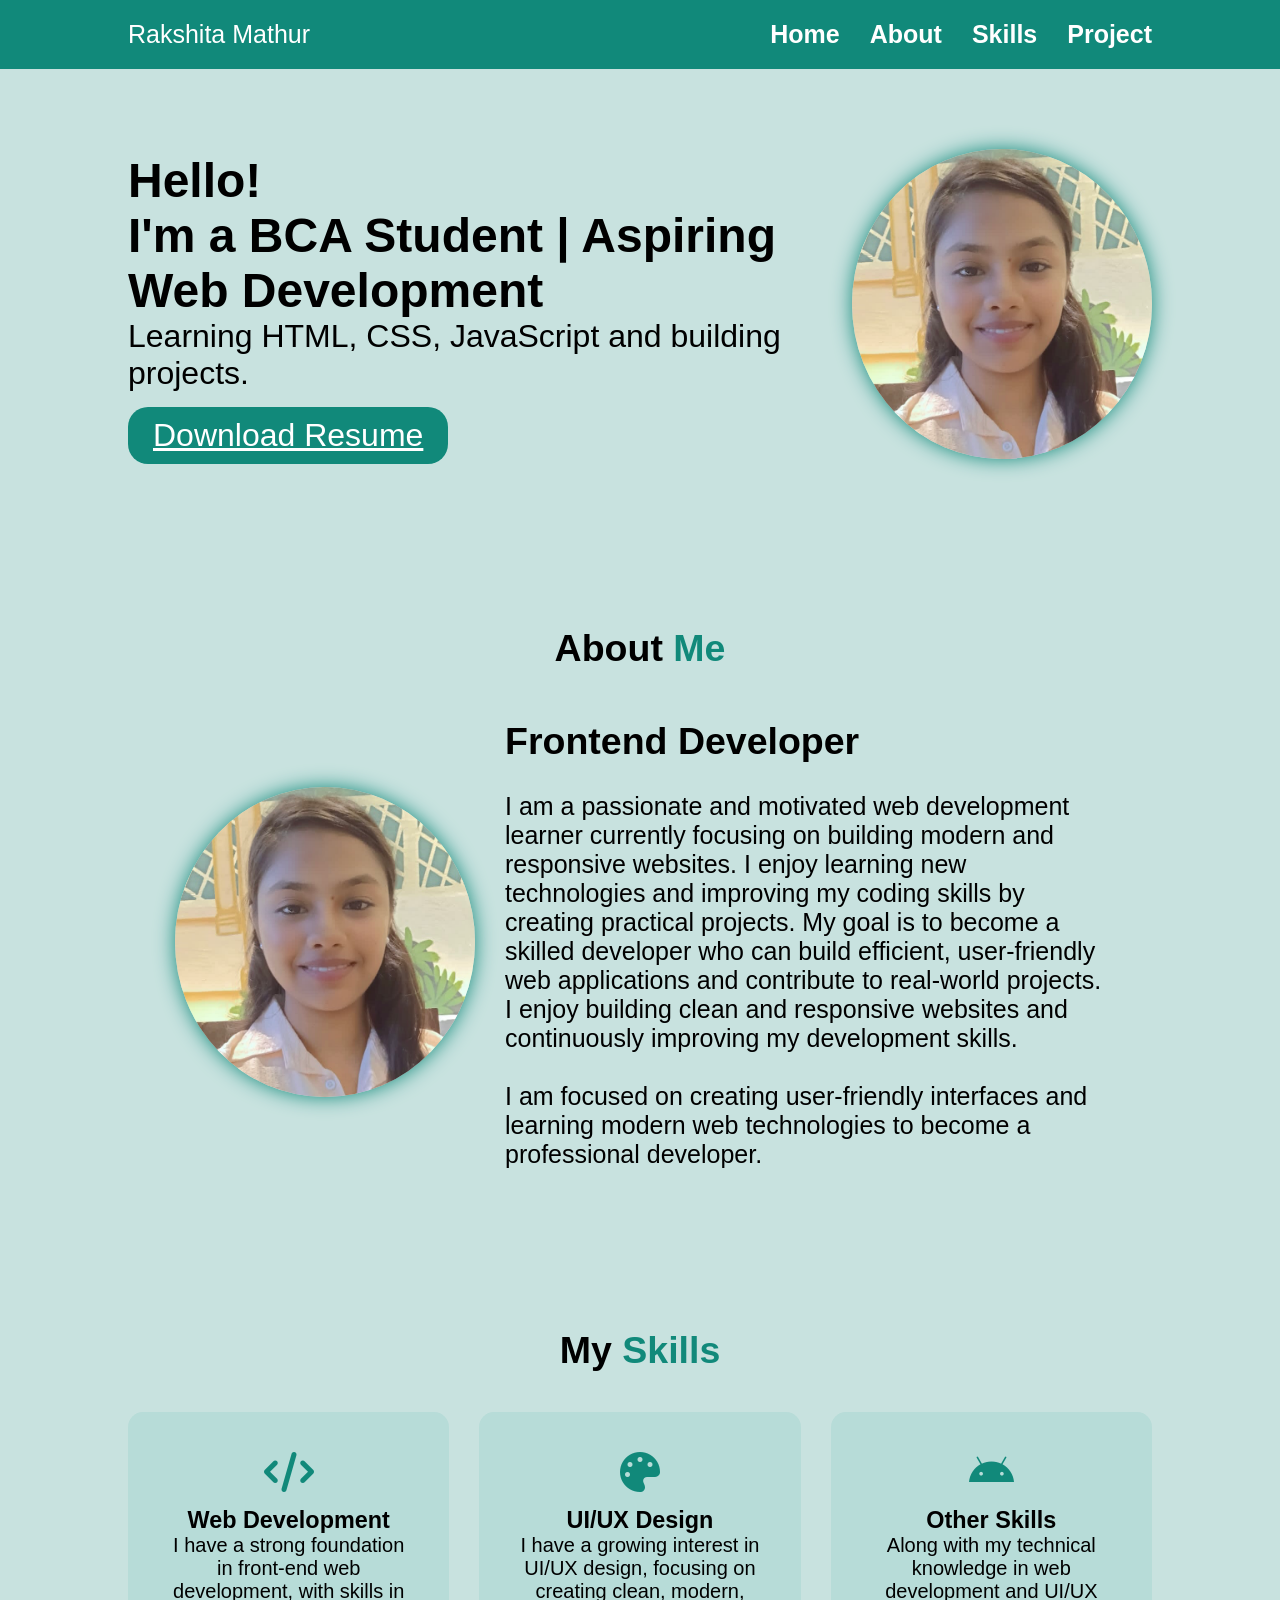
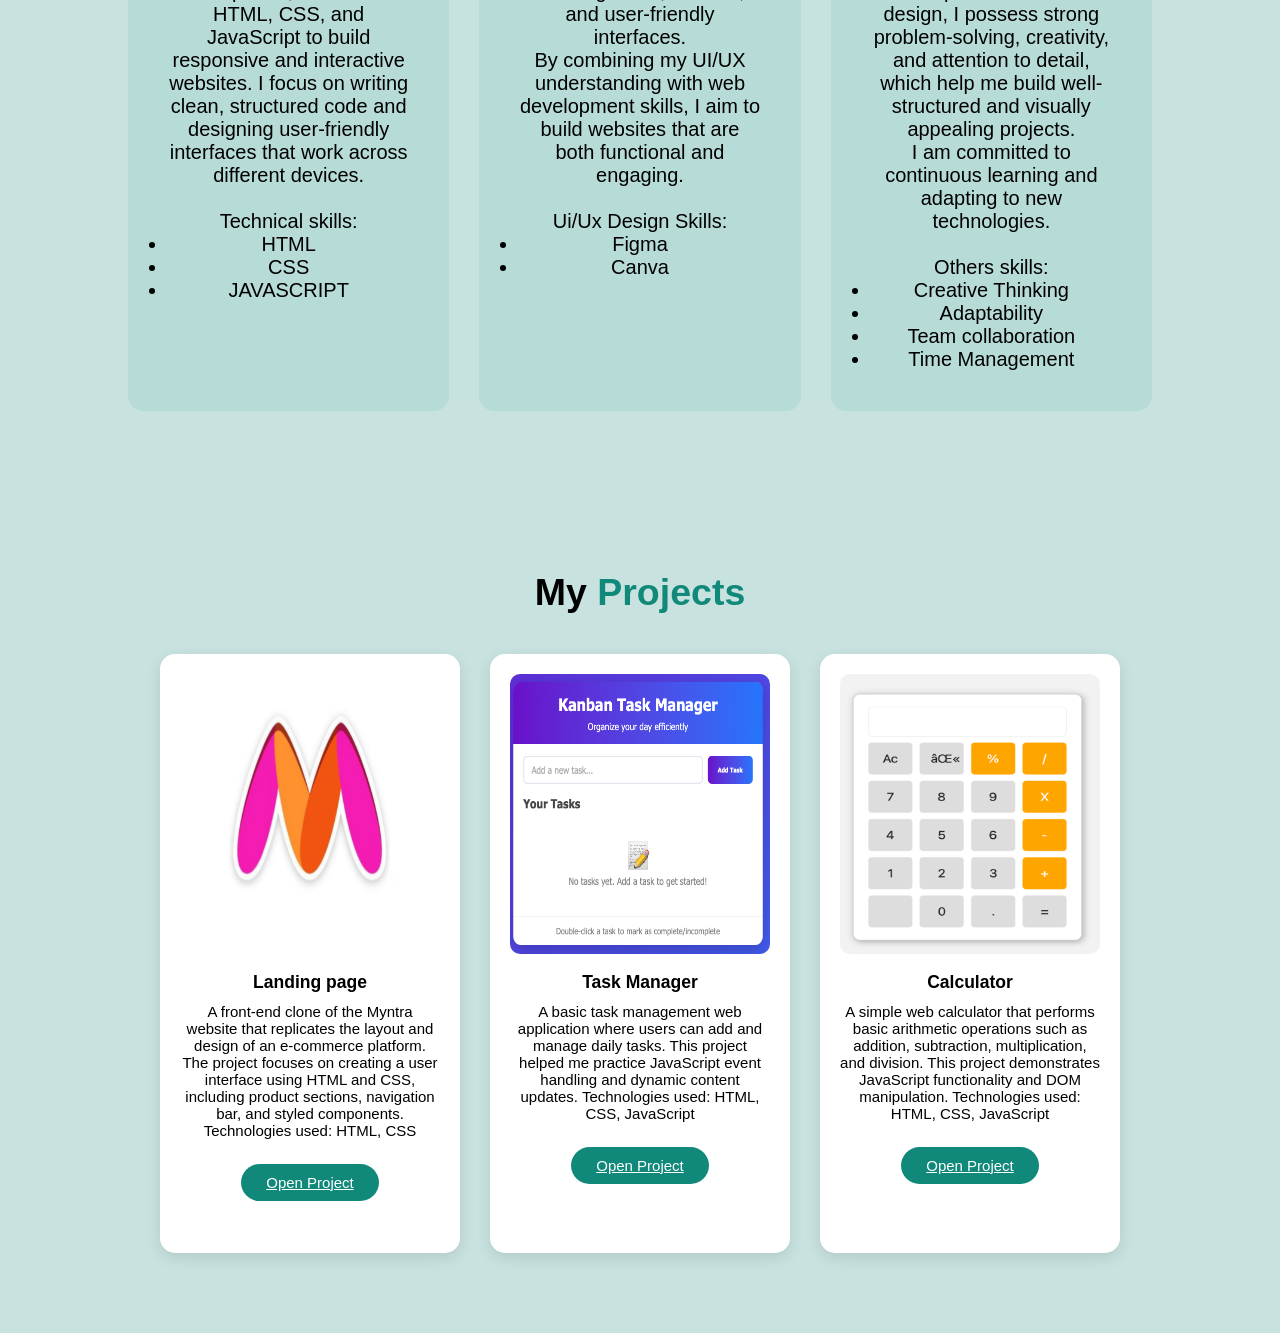
==== index.html @ 7ad4bc33 "first portfolio" ====
<!DOCTYPE html>
<html lang="en">
<head>
<meta charset="UTF-8">
<meta name="viewport" content="width=device-width, initial-scale=1.0">
<title>Rakshita Mathur Portfolio</title>

<link rel="stylesheet" href="style.css">

<link rel="stylesheet"
href="https://cdnjs.cloudflare.com/ajax/libs/font-awesome/6.4.0/css/all.min.css">

</head>

<body>

<!-- NAVBAR -->

<header>
<div class="logo">Rakshita Mathur</div>

<nav>
<ul>
<li><a href="#home">Home</a></li>
<li><a href="#about">About</a></li>
<li><a href="#skill">Skills</a></li>
<li><a href="#project">Project</a></li>
</ul>
</nav>
</header>

<!-- Home -->

<section class="home-content" id="home">

<div class="home-text">

<h1>Hello!</h1>

<h2>I'm a <span>BCA Student | Aspiring Web Development</span></h2>

<p>Learning HTML, CSS, JavaScript and building projects.</p>

<a href="Rakshita mathur .pdf" class="btn" target="_blank">Download Resume</a>

</div>

<div class="home-img">

<img src="profile 2.png">

</div>

</section>

<!-- About -->

<section class="about" id="about">

    <h1>About <span>Me</span></h1>
    
    <div class="about-container">
    
    <div class="about-img">
    <img src="profile 2.png" alt="profile">
    </div>
    
    <div class="about-text">
    
    <h2>Frontend Developer</h2><br>
    
    <p>
        I am a passionate and motivated web development learner currently focusing on building modern 
        and responsive websites. I enjoy learning new technologies and improving my coding skills by 
        creating practical projects. My goal is to become a skilled developer who can build efficient, 
        user-friendly web applications and contribute to real-world projects. I enjoy building clean and responsive
    websites and continuously improving my development skills.
    </p><br>
    
    <p>
    I am focused on creating user-friendly interfaces and learning
    modern web technologies to become a professional developer.
    </p>
</div>
</section>

<!-- SKILLS -->

<section class="skill-content" id="skill">

<h1>My <span>Skills</span></h1>

<div class="skill-container">

<div class="card">
<i class="fa-solid fa-code"></i>
<h3>Web Development</h3>
<p>I have a strong foundation in front-end web development, with skills in HTML, CSS, and JavaScript 
    to build responsive and interactive websites. I focus on writing clean, structured code and designing 
    user-friendly interfaces that work across different devices. </p><br>
    <p>Technical skills:</p>
    <ul>
        <li>HTML</li>
        <li>CSS</li>
        <li>JAVASCRIPT</li>
    </ul>

</div>

<div class="card">
<i class="fa-solid fa-palette"></i>
<h3>UI/UX Design</h3>
<p> I have a growing interest in UI/UX design, focusing on creating clean, modern,
     and user-friendly interfaces.</p>
<p>By combining my UI/UX understanding with web development skills, I aim to build 
    websites that are both functional and engaging.</p><br>
    <p>Ui/Ux Design Skills:</p>
    <ul>
        <li>Figma</li>
        <li>Canva</li>
    </ul>

</div>

<div class="card">
<i class="fa-brands fa-android"></i>
<h3>Other Skills</h3>
<p>Along with my technical knowledge in web development and UI/UX design, 
    I possess strong problem-solving, creativity, and attention to detail, 
    which help me build well-structured and visually appealing projects. </p>
    <p>I am committed to continuous learning and adapting to new technologies.</p><br>
    <p>Others skills:</p>
    <ul>
        <li>Creative Thinking</li>
        <li>Adaptability</li>
        <li>Team collaboration</li>
        <li>Time Management</li>
    </ul>

</div>

</div>
</section>

<!--PROJECTS -->

<section class="projects" id="project">

    <h1>My <span>Projects</span></h1>
    
    <div class="projects-container">
    
    <div class="project-card">
    
    <img src="project1 2.png" alt="project">
    
    <h3>Landing page</h3>
    
    <p>A front-end clone of the Myntra website that replicates the layout and design of an e-commerce platform. 
        The project focuses on creating a user interface using HTML and CSS, including product sections, 
        navigation bar, and styled components.

        Technologies used: HTML, CSS</p>
    
   <a href="http://127.0.0.1:5500/myntra.html" target="_blank" class="btn">Open Project</a>
   
    </div>
    
    
    <div class="project-card">
    
    <img src="project2.png" alt="project">
    
    <h3>Task Manager</h3>
    
    <p>A basic task management web application where users can add and manage daily tasks. This project helped 
        me practice JavaScript event handling and dynamic content updates.

        Technologies used: HTML, CSS, JavaScript</p>
    
    <a href="http://127.0.0.1:5500/task_manager.html"  target="_blank" class="btn">Open Project</a>
    </div>
    
    
    <div class="project-card">
    
    <img src="project3.png" alt="project">
    
    <h3>Calculator</h3>
    
    <p>A simple web calculator that performs basic arithmetic operations such as addition, subtraction, multiplication, 
        and division. This project demonstrates JavaScript functionality and DOM manipulation.

        Technologies used: HTML, CSS, JavaScript</p>
    
    <a href="http://127.0.0.1:5500/calculator.html" target="_blank" class="btn">Open Project</a>
    </div>
    
    
    </section>






<!-- CONTACT -->

<!-- <section class="contact" id="contact">

<h1>Contact Me</h1>

<form>

<div class="row">
<input type="text" placeholder="Full Name">
<input type="email" placeholder="Email Address">
</div>

<div class="row">
<input type="text" placeholder="Phone Number">
<input type="text" placeholder="Email Subject">
</div>

<textarea placeholder="Your Message"></textarea>

<button class="btn">Send Message</button>

</form>

</section> -->

<script src="script.js"></script>

</body>
</html>
---- style.css ----
*{
    margin:0;
    padding:0;
    box-sizing:border-box;
    font-family:Arial;
    }
    
    body{
    background:#c8e2df;
    }
    
    /* NAVBAR */
    
    header{
    display:flex;
    justify-content:space-between;
    align-items:center;
    padding:20px 10%;
    background:#11897a;
    color:white;
    font-size: 25px;
    }
    
    nav ul{
    display:flex;
    list-style:none;
    }
    
    nav ul li{
    margin-left:30px;
    }
    
    nav ul li a{
    color:white;
    text-decoration:none;
    font-weight:600;
    }
    
    /* Home */
    
    .home-content{
    display:flex;
    align-items:center;
    justify-content:space-between;
    padding:80px 10%;
    font-size: 32px;
    }
    
    .home span{
    color:#11897a;
    }
    
    .home-img img{
    width:300px;
    border-radius:50%;
    box-shadow:0 0 20px #11897a;
    }
    
    .btn{
    display: inline-block;
    background:#11897a;
    color:white;
    padding:10px 25px;
    border:none;
    border-radius:20px;
    cursor:pointer;
    margin-top:15px;
    }
    
    .btn:hover{
        background: white;
        color:  #11897a;
    }

    /* ABOUT */

    .about{
        padding:80px 10%;
        background:#c8e2df;
        text-align:center;
        font-size: 25px;
        }
        
        .about span{
        color:#11897a;
        }
        
        .about-container{
        display:flex;
        align-items:center;
        justify-content:center;
        gap:30px;
        margin-top:50px;
        
        }
        
        .about-img img{
        width:300px;
        border-radius:50%;
        box-shadow:0 0 20px #11897a;
        }
        
        .about-text{
        max-width:600px;
        text-align:left;
        }
    
    
    /* SKILLS */
    
    .skill-content{
    padding:80px 10%;
    text-align:center;
    font-size: 25px;
    }
    
    .skill-content span{
    color:#11897a;
    }
    
    .skill-container{
    display:flex;
    gap:30px;
    margin-top:40px;
    }
    
    .card{
     grid-template-columns: repeat(3, 1fr);
    background:#b7dcd8;
    padding:40px;
    border-radius:15px;
    width: 500px;
    font-size: 20px;

    }
    
    .card i{
    font-size:40px;
    color:#11897a;
    margin-bottom:15px;
    }
    
    /* PROJECTS */
    
    .projects{
        padding:80px 10%;
        text-align:center;
        background:#c8e2df;
        font-size: 25px;
        }
        
        .projects span{
        color:#11897a;
        }
        
        .projects-container{
        display:flex;
        gap:30px;
        margin-top:40px;
        flex-wrap:wrap; 
        justify-content:center;
        }
        
        .project-card{
        background:white;
        width:300px;
        border-radius:15px;
        padding:20px;
        box-shadow:0 5px 15px rgba(0,0,0,0.1);
        font-size: 15px;
        }
        
        .project-card img{
        width:100%;
        border-radius:10px;
        height: 50%;
        }
        
        .project-card h3{
        margin-top:15px;
        }
        
        .project-card p{
        margin:10px 0;
        }
        
        .project-buttons{
        display:flex;
        justify-content:center;
        gap:10px;
        }





    /* CONTACT */
    
    /* .contact{
    padding:80px 10%;
    text-align:center;
    }
    
    form{
    max-width:800px;
    margin:auto;
    }
    
    .row{
    display:flex;
    gap:20px;
    margin-bottom:20px;
    }
    
    input,textarea{
    width:100%;
    padding:15px;
    border:2px solid #11897a;
    border-radius:10px;
    }
    
    textarea{
    height:150px;
    } */
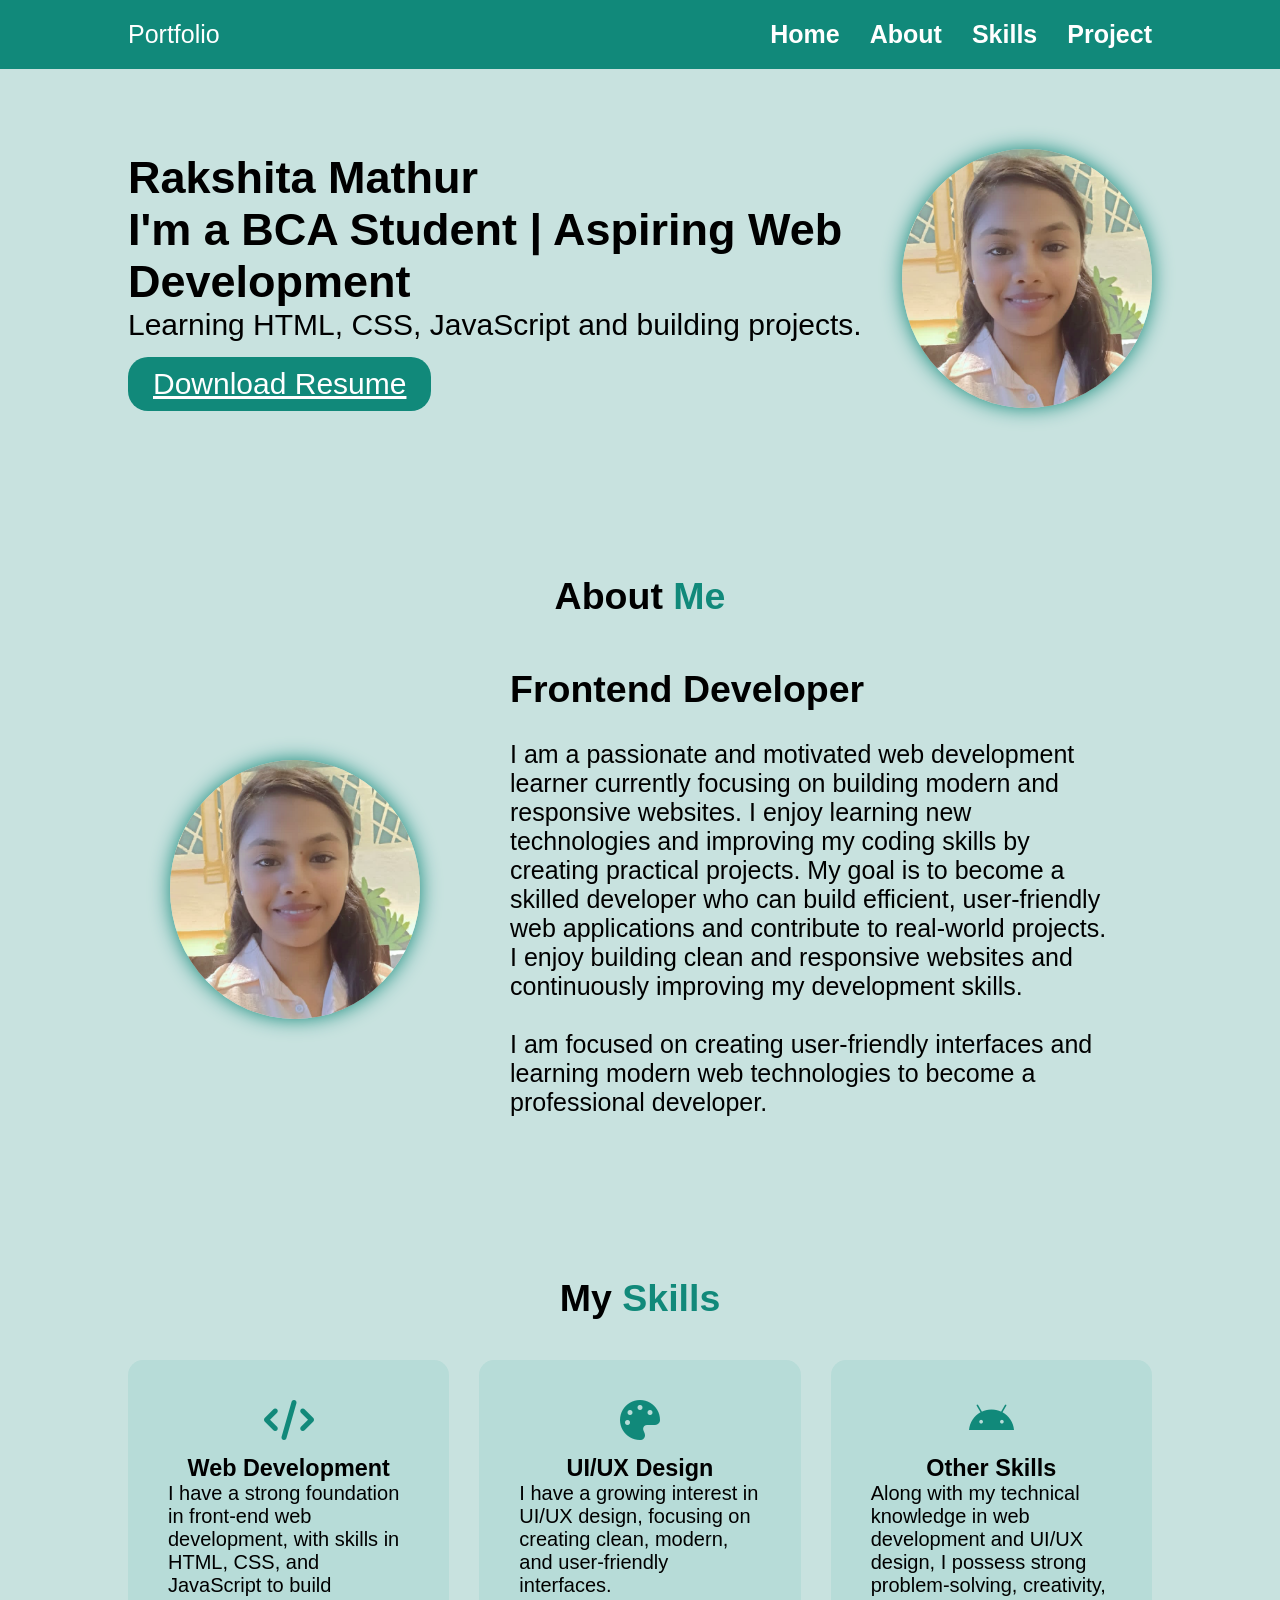
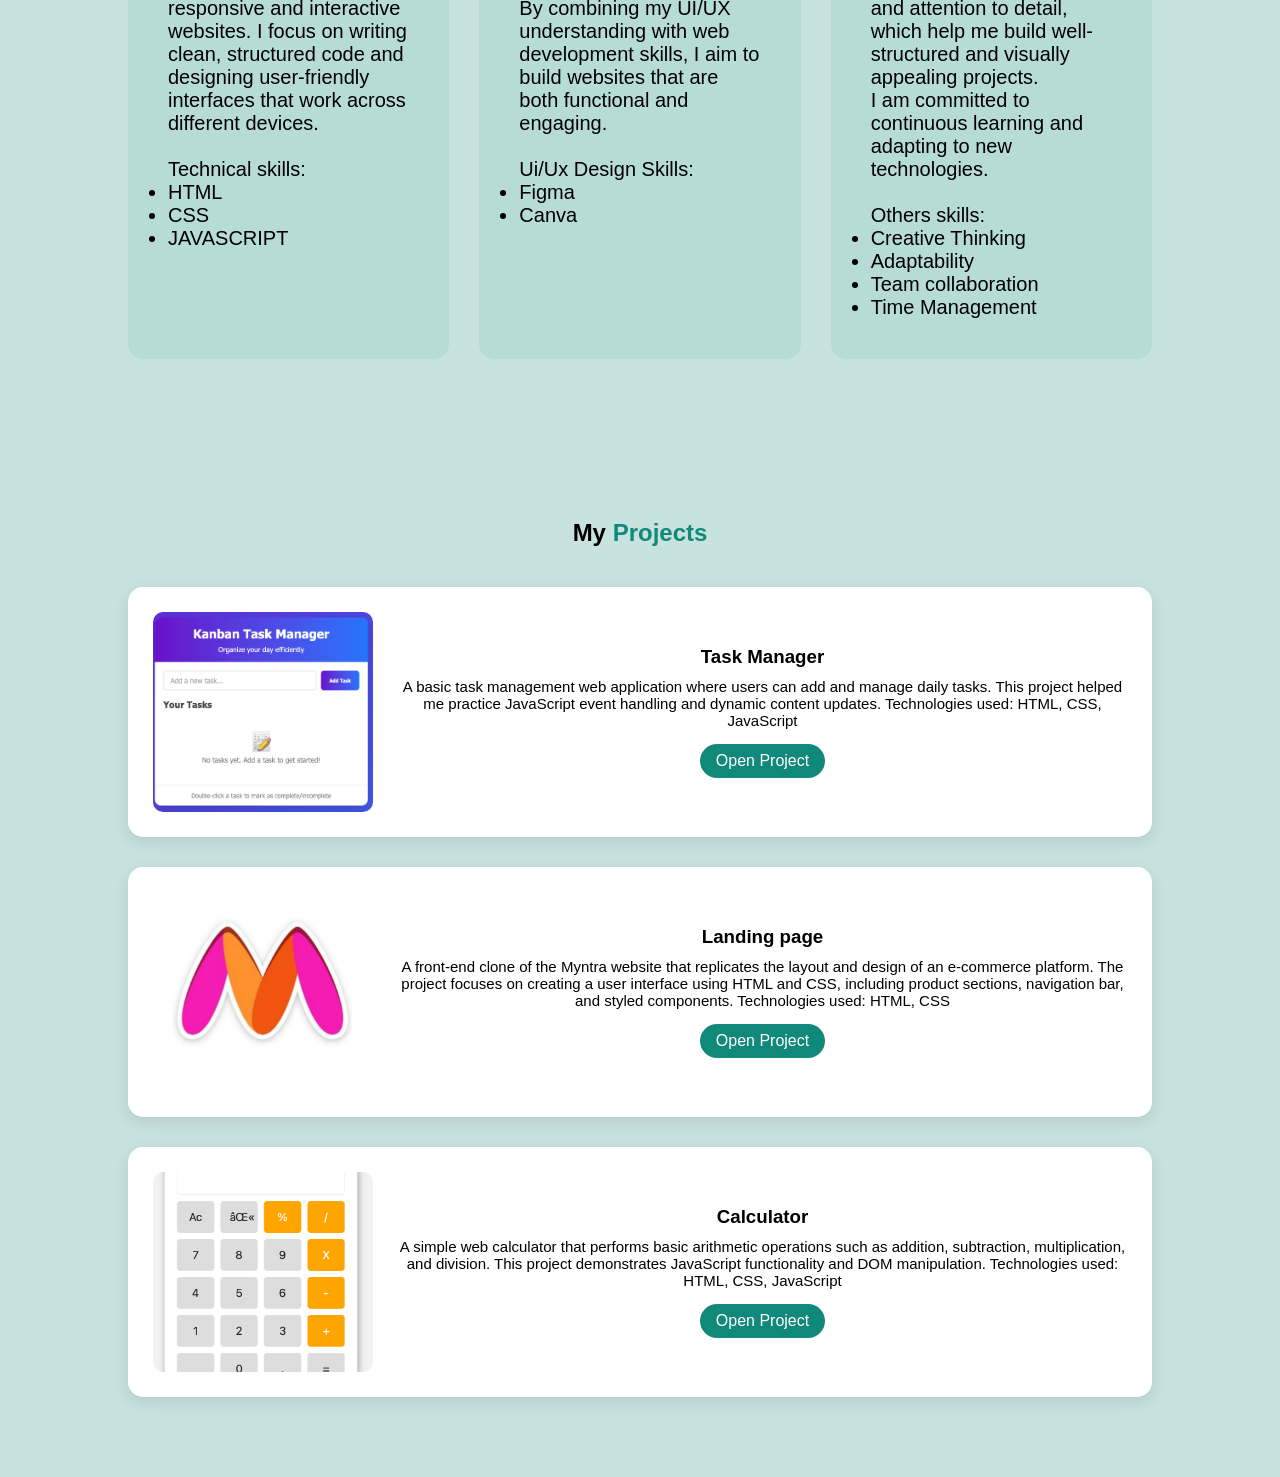
==== commit 275d2833: "layout changes" ====
--- a/index.html
+++ b/index.html
@@ -17,7 +17,7 @@
 <!-- NAVBAR -->
 
 <header>
-<div class="logo">Rakshita Mathur</div>
+<div class="logo">Portfolio</div>
 
 <nav>
 <ul>
@@ -35,13 +35,13 @@
 
 <div class="home-text">
 
-<h1>Hello!</h1>
+<h1>Rakshita Mathur</h1>
 
 <h2>I'm a <span>BCA Student | Aspiring Web Development</span></h2>
 
 <p>Learning HTML, CSS, JavaScript and building projects.</p>
 
-<a href="Rakshita mathur .pdf" class="btn" target="_blank">Download Resume</a>
+<a href="Rakshita Mathur.pdf" class="button" target="_blank">Download Resume</a>
 
 </div>
 
@@ -149,11 +149,27 @@
     <h1>My <span>Projects</span></h1>
     
     <div class="projects-container">
+
+        <div class="project-card">
+    
+            <img src="project2.png" alt="project">
+        
+            <div class="project-info">
+            <h3>Task Manager</h3>
+            
+            <p>A basic task management web application where users can add and manage daily tasks. This project helped 
+                me practice JavaScript event handling and dynamic content updates.
+        
+                Technologies used: HTML, CSS, JavaScript</p>
+            
+            <a href="task_manager.html"  target="_blank" class="btn">Open Project</a>
+            </div>
+            </div>
     
     <div class="project-card">
     
     <img src="project1 2.png" alt="project">
-    
+    <div class="project-info">
     <h3>Landing page</h3>
     
     <p>A front-end clone of the Myntra website that replicates the layout and design of an e-commerce platform. 
@@ -162,40 +178,29 @@
 
         Technologies used: HTML, CSS</p>
     
-   <a href="http://127.0.0.1:5500/myntra.html" target="_blank" class="btn">Open Project</a>
+   <a href="myntra.html" target="_blank" class="btn">Open Project</a>
    
     </div>
+    </div>
     
     
     <div class="project-card">
     
-    <img src="project2.png" alt="project">
-    
-    <h3>Task Manager</h3>
-    
-    <p>A basic task management web application where users can add and manage daily tasks. This project helped 
-        me practice JavaScript event handling and dynamic content updates.
-
-        Technologies used: HTML, CSS, JavaScript</p>
-    
-    <a href="http://127.0.0.1:5500/task_manager.html"  target="_blank" class="btn">Open Project</a>
-    </div>
-    
-    
-    <div class="project-card">
-    
     <img src="project3.png" alt="project">
-    
+
+    <div class="project-info">
+
     <h3>Calculator</h3>
-    
+
     <p>A simple web calculator that performs basic arithmetic operations such as addition, subtraction, multiplication, 
         and division. This project demonstrates JavaScript functionality and DOM manipulation.
 
         Technologies used: HTML, CSS, JavaScript</p>
     
-    <a href="http://127.0.0.1:5500/calculator.html" target="_blank" class="btn">Open Project</a>
-    </div>
-    
+    <a href="calculator.html" target="_blank" class="btn">Open Project</a>
+    </div>
+    </div>  
+    </div>
     
     </section>
 
--- a/style.css
+++ b/style.css
@@ -43,7 +43,7 @@
     align-items:center;
     justify-content:space-between;
     padding:80px 10%;
-    font-size: 32px;
+    font-size: 30px;
     }
     
     .home span{
@@ -51,12 +51,12 @@
     }
     
     .home-img img{
-    width:300px;
+    width:250px;
     border-radius:50%;
     box-shadow:0 0 20px #11897a;
     }
     
-    .btn{
+    .button{
     display: inline-block;
     background:#11897a;
     color:white;
@@ -89,13 +89,13 @@
         display:flex;
         align-items:center;
         justify-content:center;
-        gap:30px;
+        gap:90px;
         margin-top:50px;
         
         }
         
         .about-img img{
-        width:300px;
+        width:250px;
         border-radius:50%;
         box-shadow:0 0 20px #11897a;
         }
@@ -138,15 +138,21 @@
     font-size:40px;
     color:#11897a;
     margin-bottom:15px;
-    }
-    
+    
+    }
+    .card p{
+        text-align: left;
+    }
+    .card ul{
+        text-align: left;
+    }
+
     /* PROJECTS */
     
     .projects{
         padding:80px 10%;
         text-align:center;
         background:#c8e2df;
-        font-size: 25px;
         }
         
         .projects span{
@@ -155,39 +161,54 @@
         
         .projects-container{
         display:flex;
+        flex-direction:column;
         gap:30px;
         margin-top:40px;
-        flex-wrap:wrap; 
-        justify-content:center;
         }
         
         .project-card{
+        display:flex;
+        align-items:center;
+        gap:25px;
         background:white;
-        width:300px;
         border-radius:15px;
-        padding:20px;
+        padding:25px;
         box-shadow:0 5px 15px rgba(0,0,0,0.1);
-        font-size: 15px;
         }
         
         .project-card img{
-        width:100%;
+        width:220px;
+        height:200px;
+        object-fit:cover;
         border-radius:10px;
-        height: 50%;
-        }
-        
-        .project-card h3{
-        margin-top:15px;
-        }
-        
-        .project-card p{
-        margin:10px 0;
-        }
-        
-        .project-buttons{
-        display:flex;
-        justify-content:center;
-        gap:10px;
+        }
+        
+        .project-info{
+        display:flex;
+        flex-direction:column;
+        justify-content: center;
+        text-align:center;
+        flex: 1;
+        }
+        
+        .project-info h3{
+        margin-bottom:10px;
+        }
+        
+        .project-info p{
+        margin-bottom:15px;
+        font-size:15px;
+        }
+        
+        .btn{
+        display:block;
+        margin: auto;
+        padding:8px 16px;
+        background:#11897a;
+        color:white;
+        border-radius:20px;
+        text-decoration:none;
+        width:fit-content;
         }
 
 
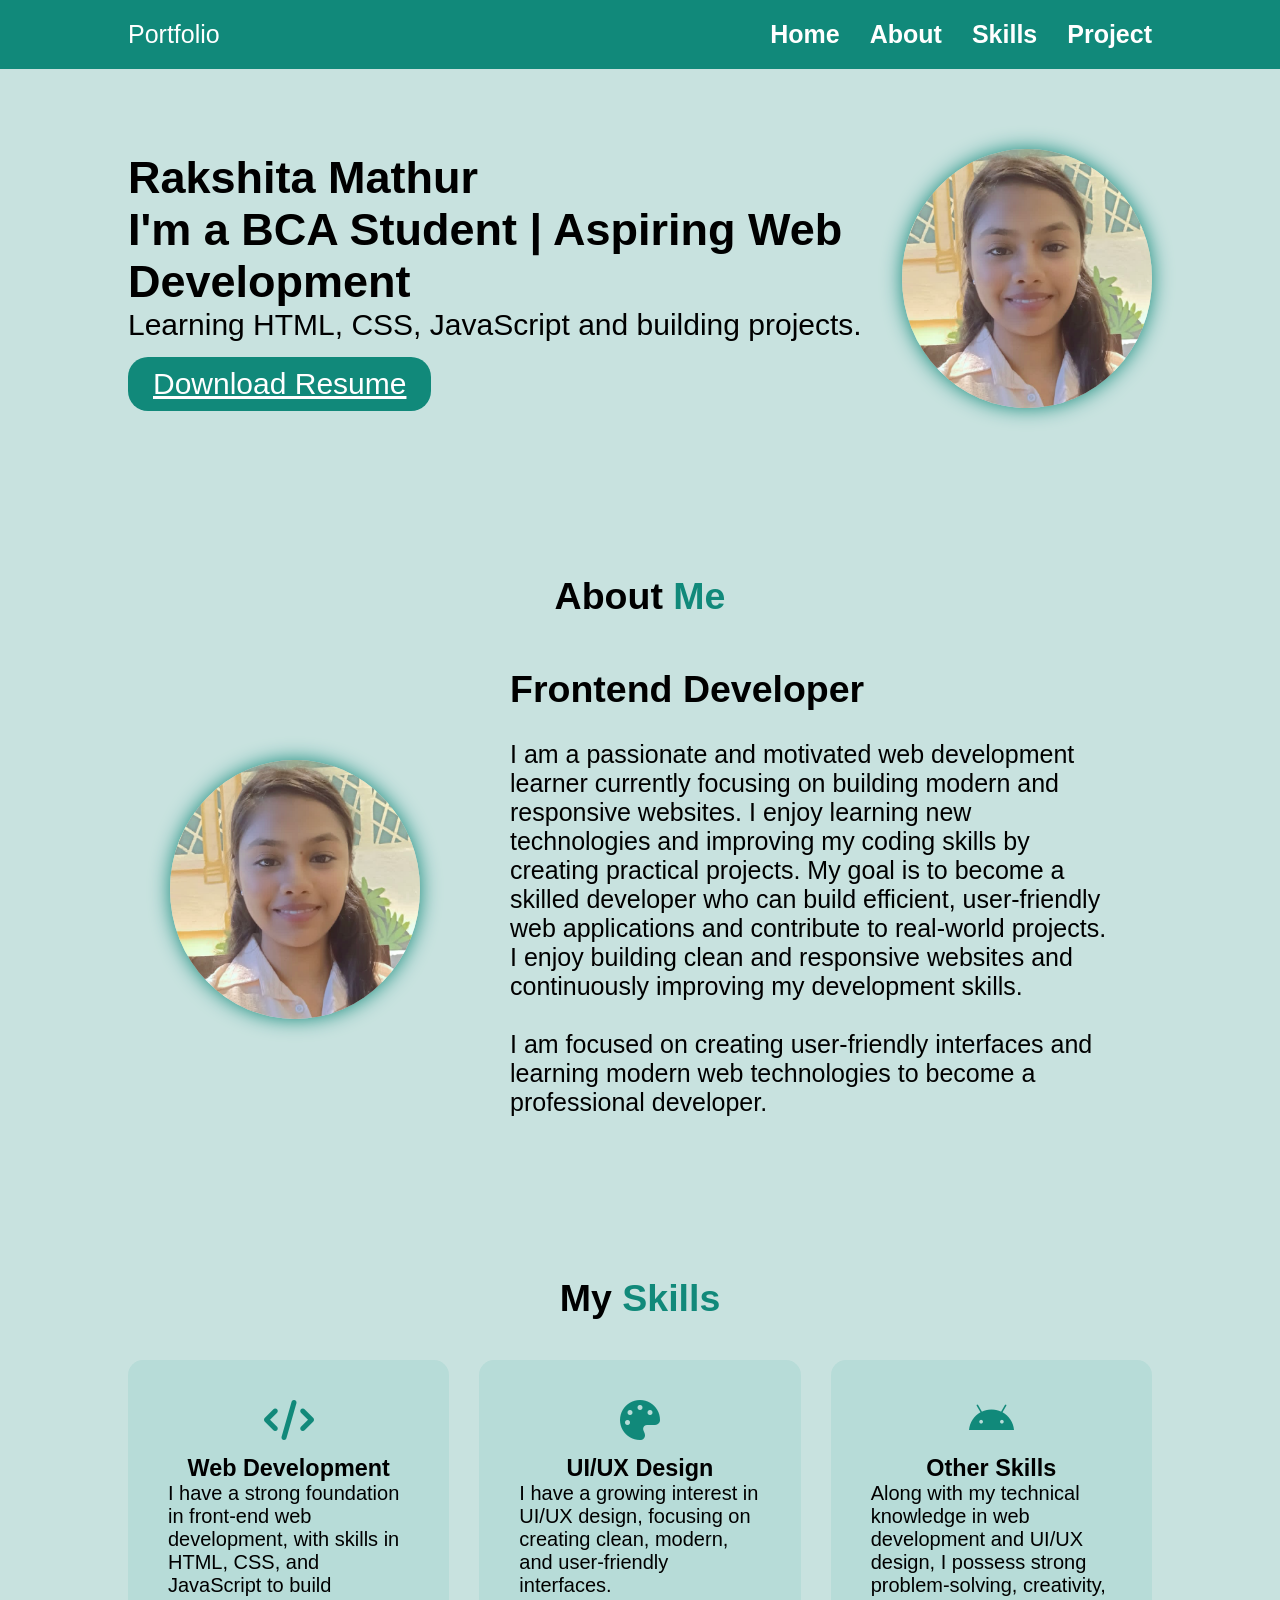
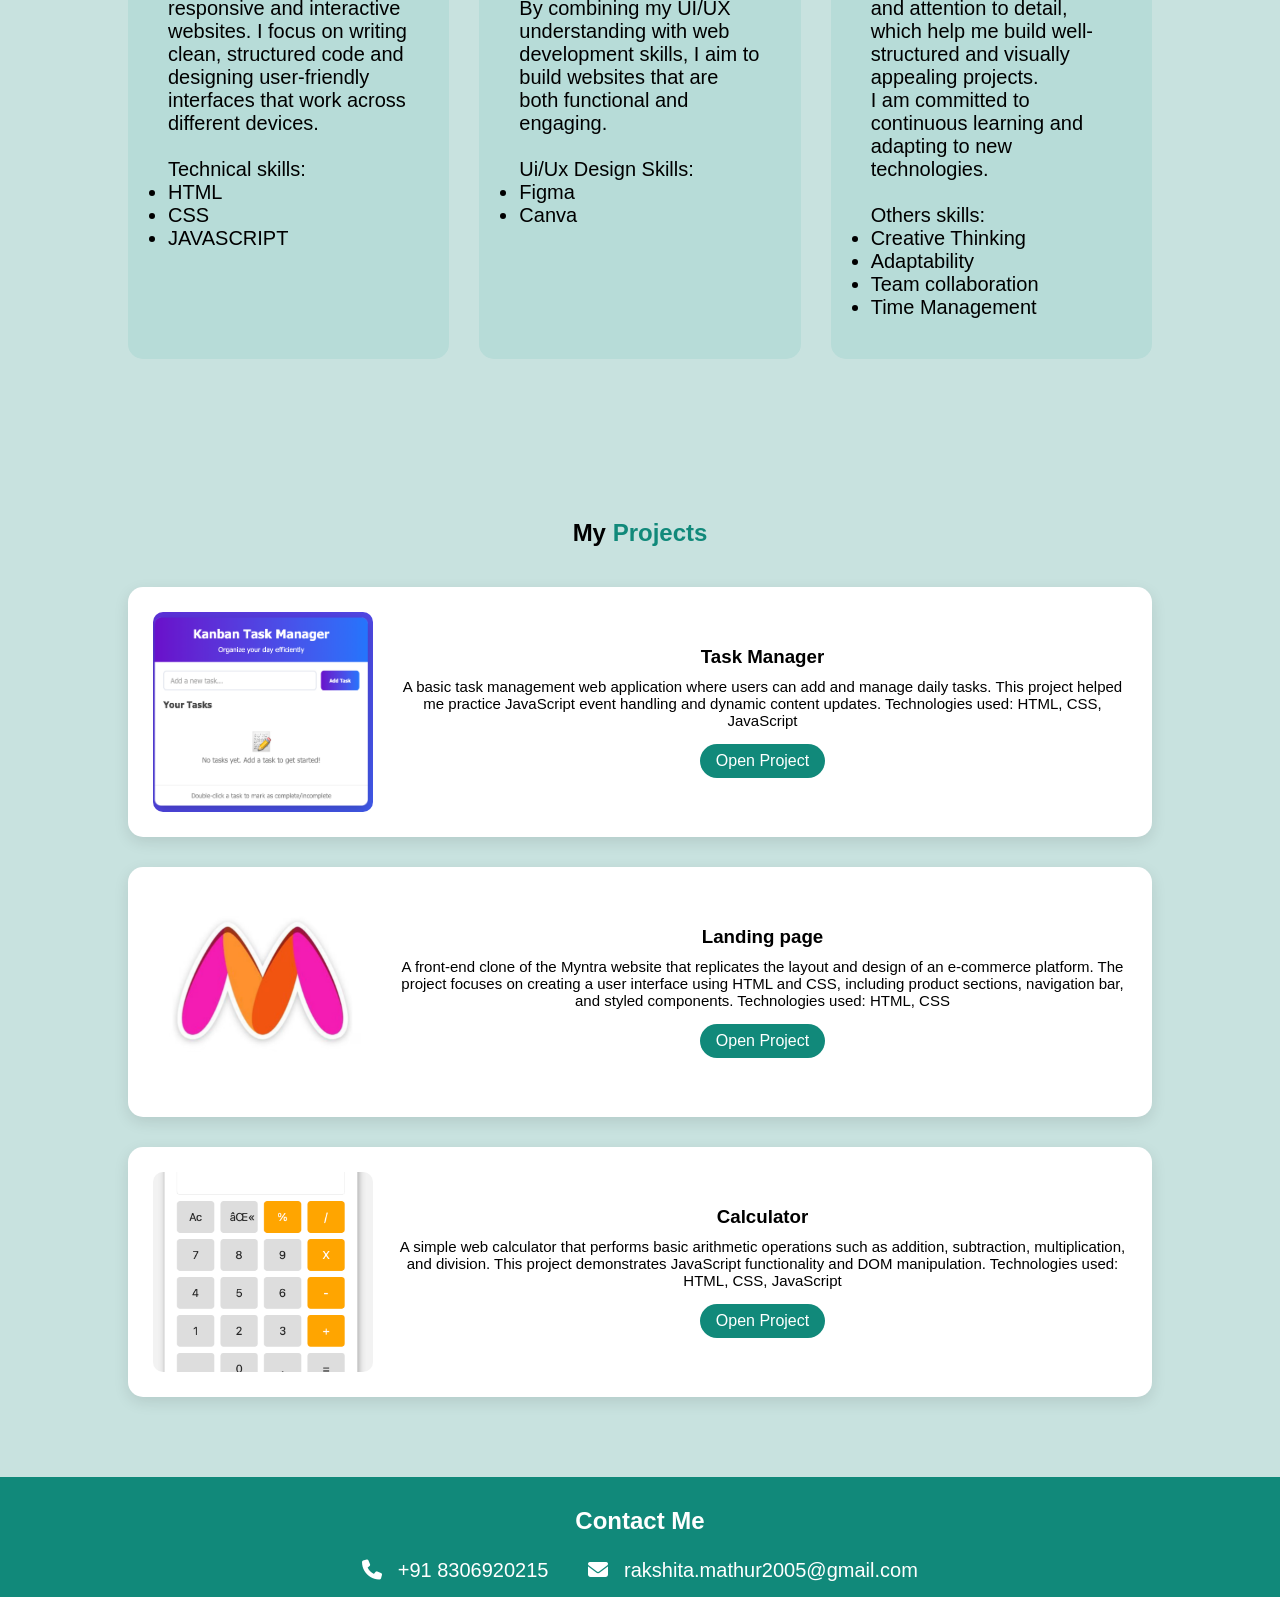
==== commit d3bf19ae: "add footer" ====
--- a/index.html
+++ b/index.html
@@ -205,12 +205,21 @@
     </section>
 
 
-
-
-
-
 <!-- CONTACT -->
 
+<footer class="footer">
+
+    <h2>Contact Me</h2>
+    
+    <div class="footer-content">
+    
+   <p> <i class="fa-solid fa-phone"></i> +91 8306920215</p>
+    <p><i class="fa-solid fa-envelope"></i> rakshita.mathur2005@gmail.com</p>
+    
+    
+    </div>
+    
+    </footer>
 <!-- <section class="contact" id="contact">
 
 <h1>Contact Me</h1>
--- a/style.css
+++ b/style.css
@@ -212,11 +212,39 @@
         }
 
 
-
-
-
     /* CONTACT */
-    
+
+    .footer{
+        background:#11897a;
+        color:white;
+        text-align:center;
+        padding:30px 10%;
+        height: 120px;
+    
+    
+    }
+    
+    .footer h2{
+        margin-bottom:20px;
+    }
+    
+    .footer-content{
+        display: flex;
+        justify-content: center;
+        font-size:20px;
+        line-height:30px;
+        gap: 40px;
+        
+    }
+    
+    .footer i{
+        margin-right:10px;
+        gap: 30px;
+    }
+
+
+
+
     /* .contact{
     padding:80px 10%;
     text-align:center;
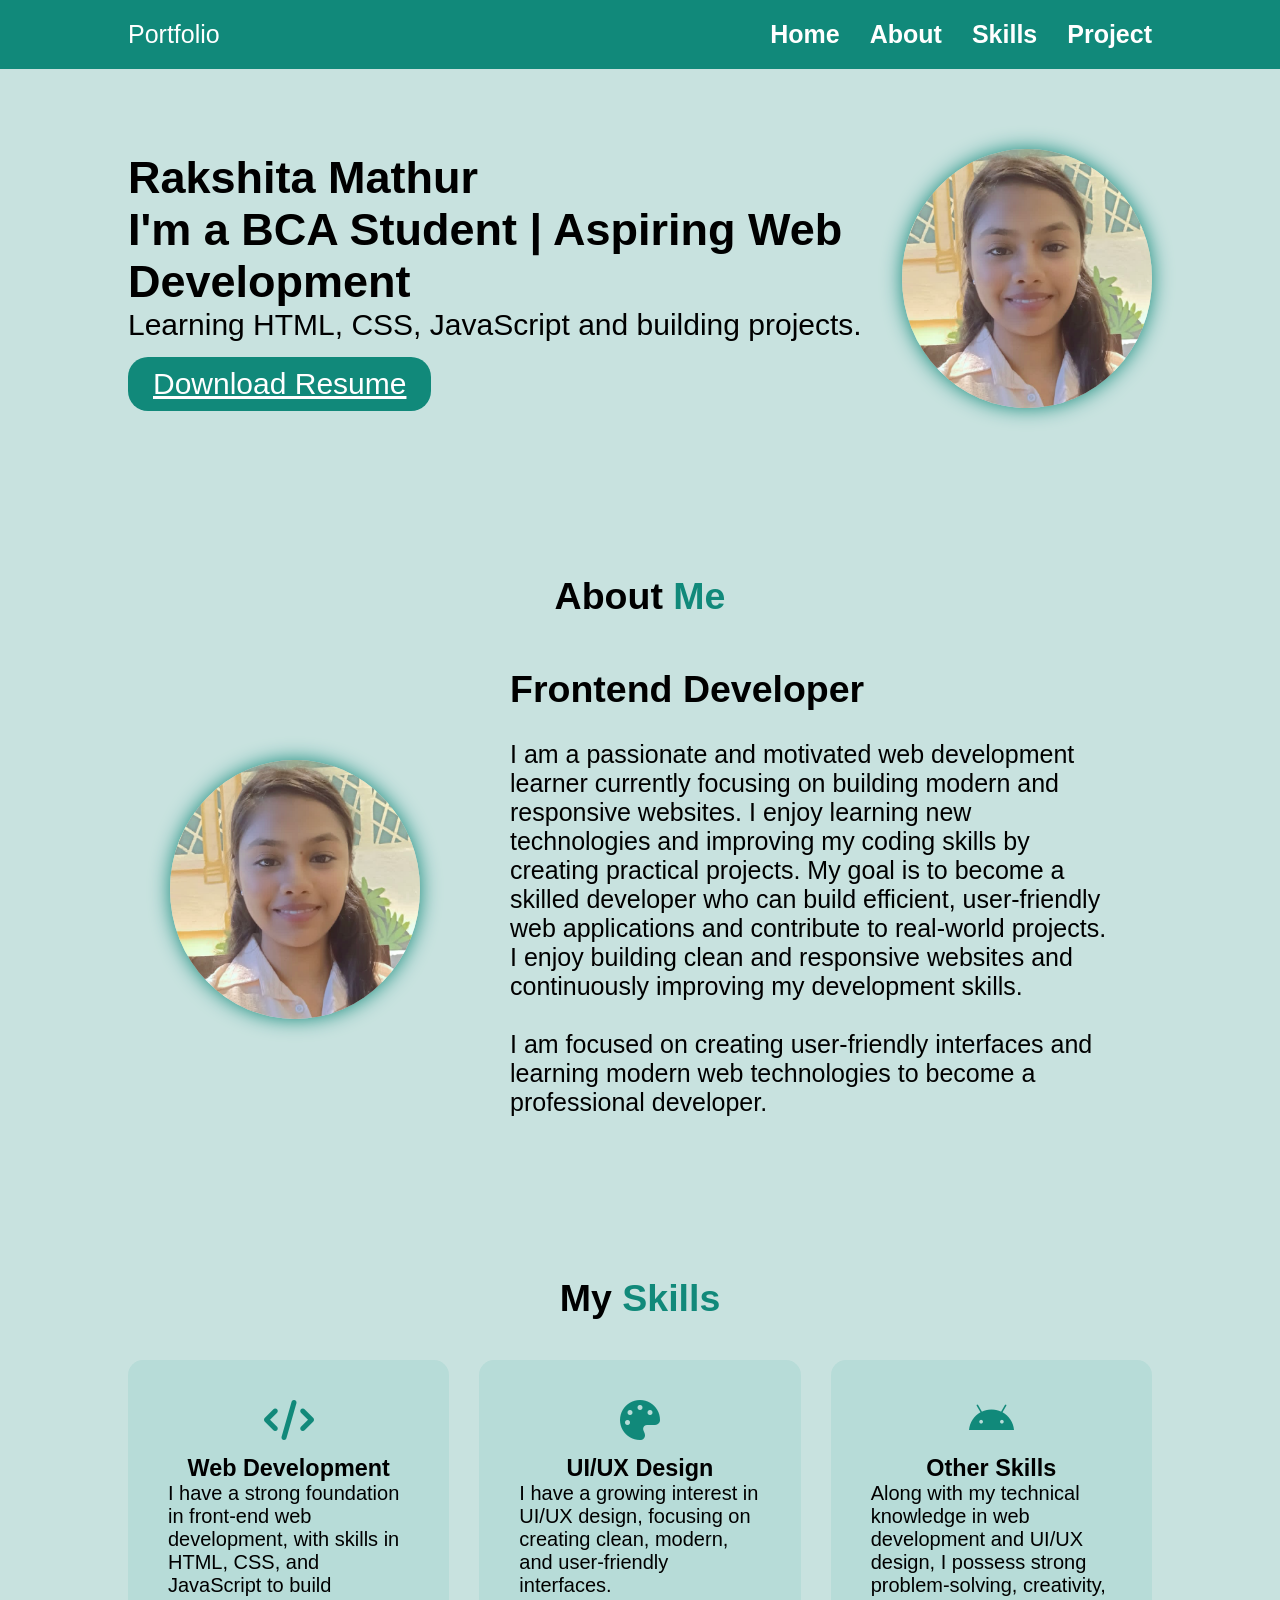
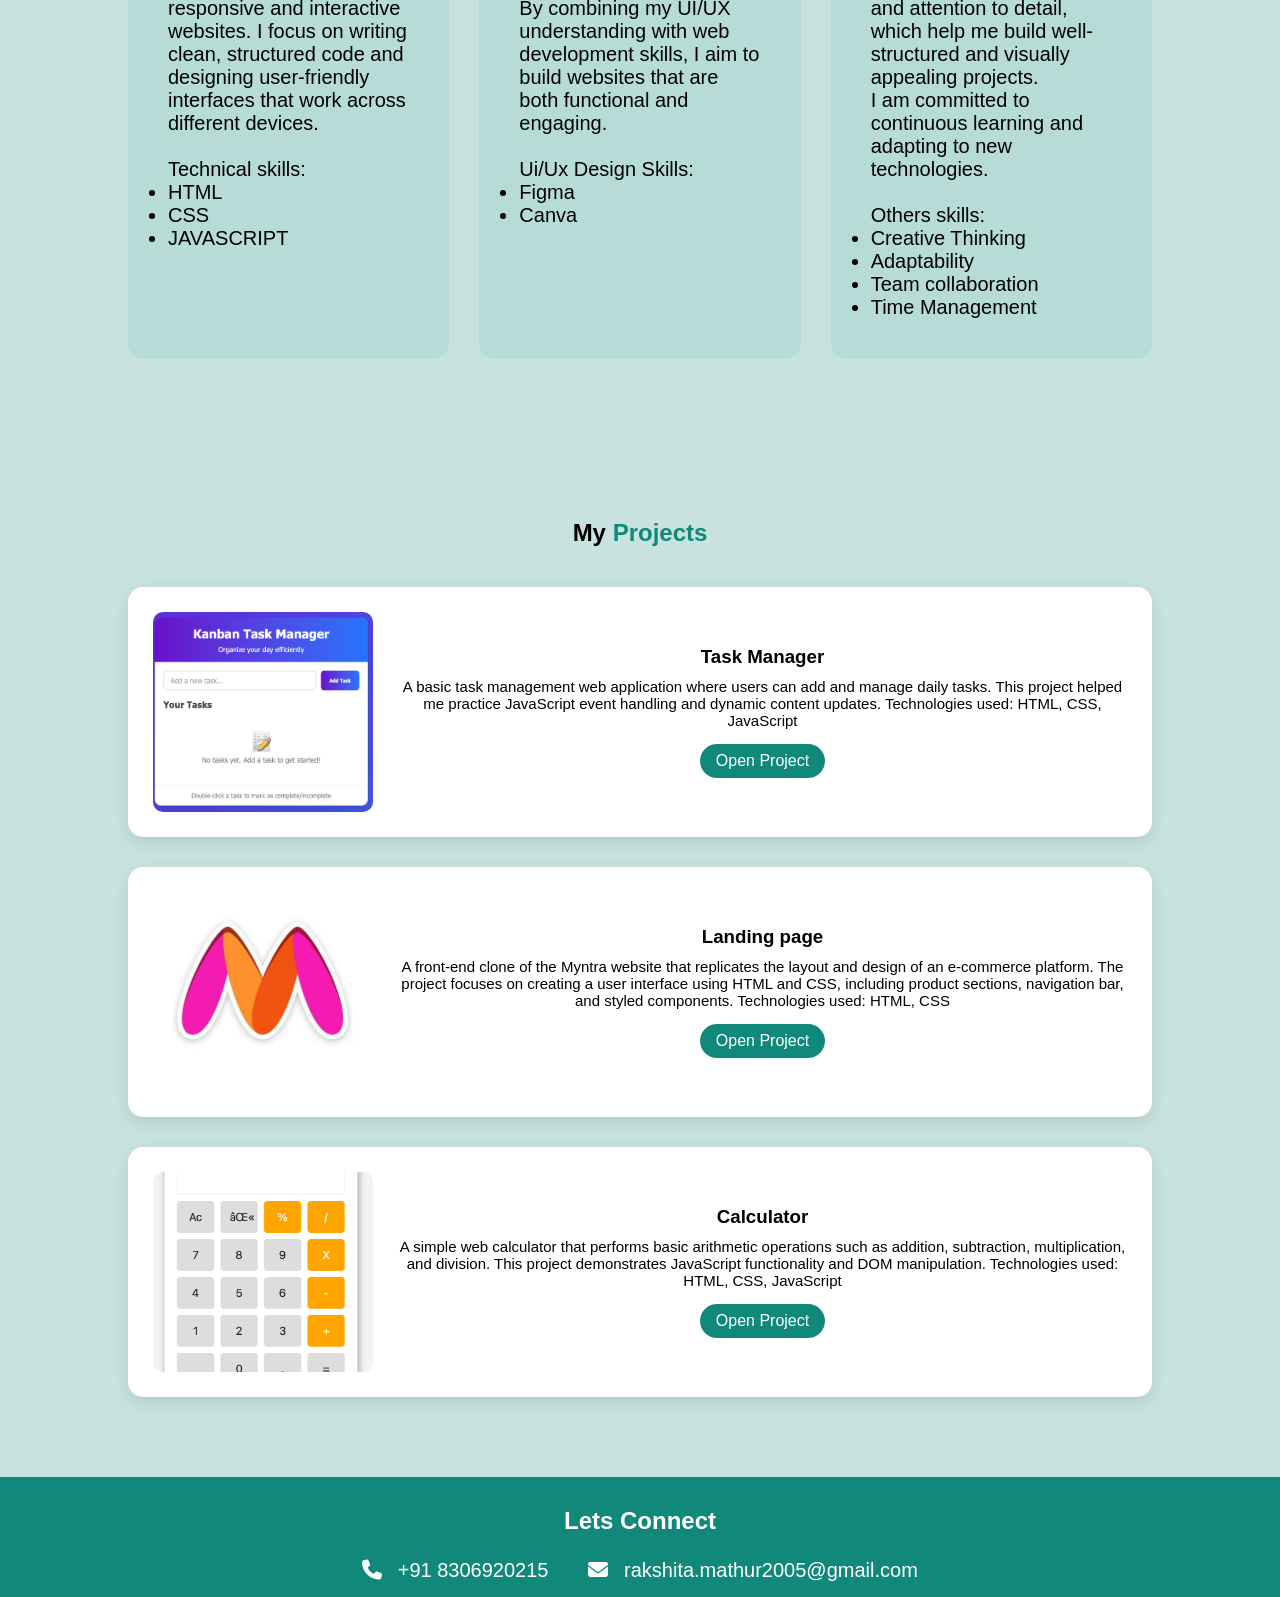
==== commit fe3c5806: "change in footer" ====
--- a/index.html
+++ b/index.html
@@ -209,7 +209,7 @@
 
 <footer class="footer">
 
-    <h2>Contact Me</h2>
+    <h2>Lets Connect</h2>
     
     <div class="footer-content">
     
